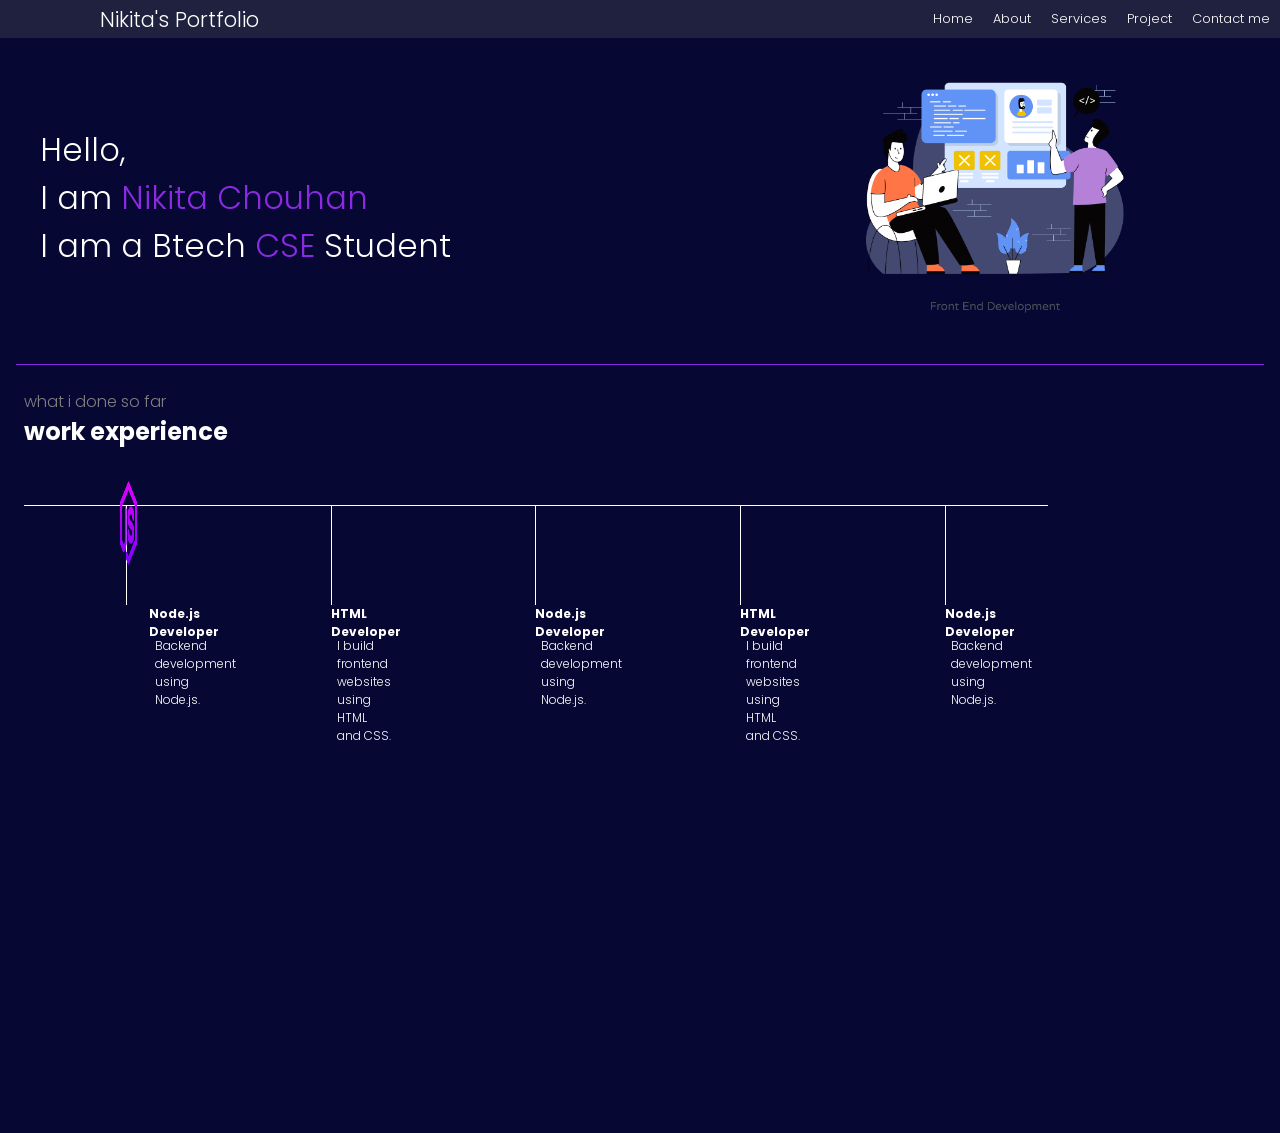
==== html/index.html @ 20d3955c "i am add timeline section" ====
<!DOCTYPE html>
<html lang="en">

<head>
    <meta charset="UTF-8">
    <meta name="viewport" content="width=device-width, initial-scale=1.0">
    <title>portfolio basics</title>

    <link rel="preconnect" href="https://fonts.googleapis.com">
    <link rel="preconnect" href="https://fonts.gstatic.com" crossorigin>
    <link
        href="https://fonts.googleapis.com/css2?family=Poppins:ital,wght@0,100;0,200;0,300;0,400;0,500;0,600;0,700;0,800;0,900;1,100;1,200;1,300;1,400;1,500;1,600;1,700;1,800;1,900&display=swap"
        rel="stylesheet">
    <link rel="stylesheet" href="../css/style.css">
</head>

<body>
    <header>
        <nav>
            <div class="left">Nikita's Portfolio</div>
            <div class="right">
                <ul>

                    <li><a href="/">Home</a></li>
                    <li><a href="/">About</a></li>
                    <li><a href="/">Services</a></li>
                    <li><a href="/">Project</a></li>
                    <li><a href="/">Contact me</a></li>
                </ul>
            </div>
        </nav>
    </header>
    <main>
        <div class="section">
            <div class="leftSection">
                Hello, <div>I am <span>Nikita Chouhan</span></div>
                <div> I am a Btech <span>CSE</span> Student</div>
            </div>
            <div class="rightSection">
                <img src="../images/final.png" alt="">
            </div>
        </div>
        <hr>
        <div class="secondsection">
            <span class="grey-text">what i done so far</span>
            <h2>work experience</h2>
            <div class="box">
               
                <div class="vertical">
                     <img class="image-top" src="../images/nodejs_15379746.png" alt="">
                    <div class="vertical-text">
                         Node.js Developer

                    </div>
                    <div class="vertical-desc">
                        Backend development using Node.js.

                    </div>

                </div>
                <div class="vertical">
                    <div class="vertical-text">
                        HTML Developer
                    </div>
                    <div class="vertical-desc">
                         I build frontend websites using HTML and CSS.
                    </div>

                </div>
                <div class="vertical">
                    <div class="vertical-text">
                         Node.js Developer
                    </div>
                    <div class="vertical-desc">
                         Backend development using Node.js.
                    </div>

                </div>
                <div class="vertical">
                    <div class="vertical-text">
                        HTML Developer
                    </div>
                    <div class="vertical-desc">
                         I build frontend websites using HTML and CSS.
                    </div>

                </div>
                <div class="vertical">
                    <div class="vertical-text">
                         Node.js Developer
                    </div>
                    <div class="vertical-desc">
                         Backend development using Node.js.
                    </div>

                </div>
            </div>
        </div>



    </main>
    <footer>

    </footer>

</body>

</html>
---- css/style.css ----
* {
  margin: 0;
  padding: 0;

}

body {
  background-color: rgb(7, 7, 51);
  color: white;
  font-family: 'Poppins', sans-serif;
  font-weight: 300;
}

nav {
  font-size: 0.8rem;
  background-color: rgb(32, 32, 63);
  display: flex;
  justify-content: space-between;
  align-items: center;
}

nav ul {
  display: flex;
  justify-content: center;
}

nav li {
  list-style: none;
  padding: 10px;
}
nav ul li a{
  text-decoration:none;
  color: white;
}
nav ul li a:hover{
  color: blueviolet;
}
html
{
  scroll-behavior: smooth;
}

.left {
  display: flex;
  margin-left: 100px;
  font-size: 1.3rem;
}

.section {
  display: flex;
  justify-content: space-around;
  margin: 10px 0;
  
}

.leftSection {
  /* background-color: red; */
  display: flex;
  flex-direction: column;
  justify-content: center;
  /* align-items:self-start; */
  margin:0x 0px;
  padding-left: 10px;
  font-size: 2rem;
  width: 50%;
}
.leftSection span{
  color: blueviolet;
}

.rightSection {
  width: 40%;
  display: flex;
  justify-content: center;
}

.rightSection img {
  width: 300px;
  max-width: 100%;
}
hr{
  border: none;
  background-color: blueviolet;
  height: 0.5px;
  margin:16px;
}
.secondsection
{
  /* display: flex; */
  /* justify-content: center; */
  /* flex-direction:column; */
  margin: 24px;
  height: 80vh;
  max-width: 80vh;
}
.grey-text{
  color: grey;
}
.box{
  background-color: white;
  width: 80vw;
  height: 1px;
  display: flex;
  justify-content: space-around;
  margin: 56px 0px;
}
.vertical{
  background-color: white;
  width: 1px;
  height: 100px;
  display: flex;
  margin: 0px 48px;
}
.vertical-text{
  position: relative;
  top: 100px;
      font-size: 12px;
    font-weight: bold;
    width: 150px;
}
.vertical-desc
{
    font-size: 12px;
    width: 120px;
    right: 64px;
    position: relative;
    top: 132px;
  
}
.image-top{
   width: 23px;

   position: relative;
   top: -32px;
   left: -9px;
}
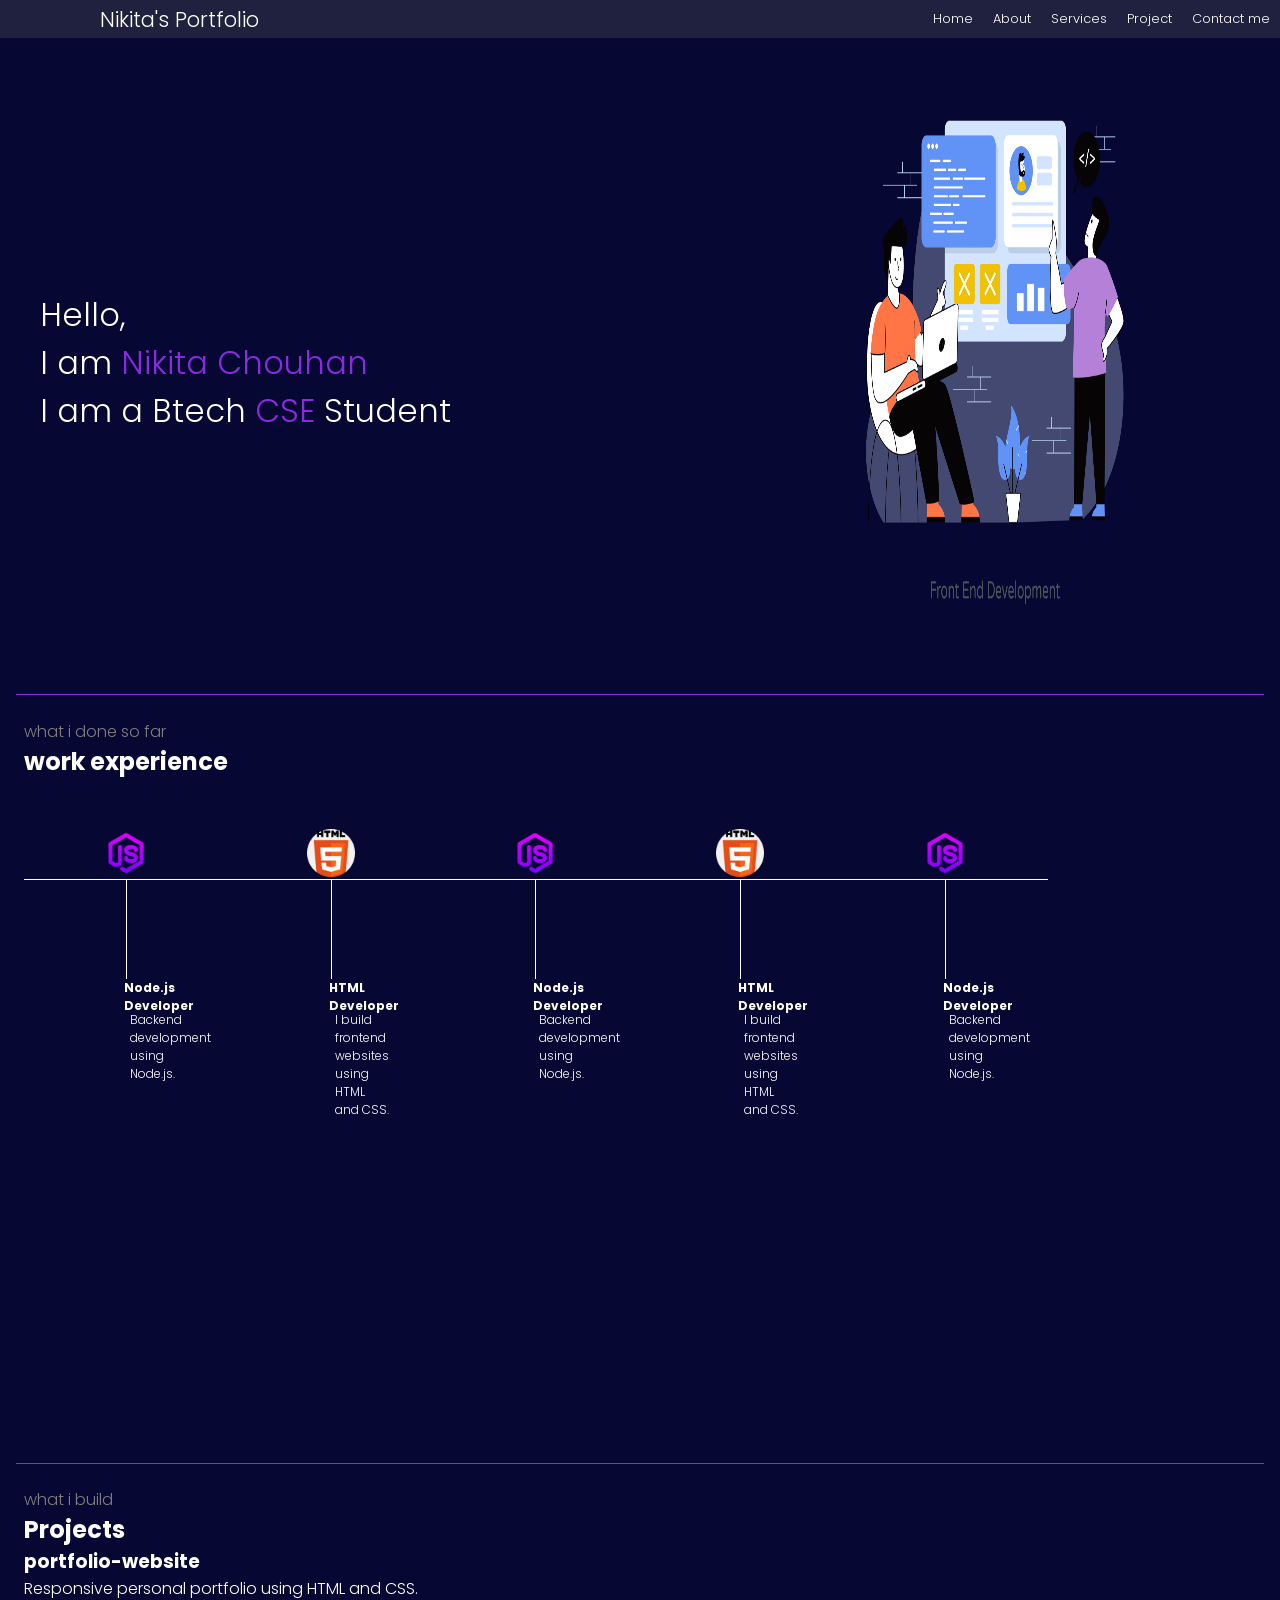
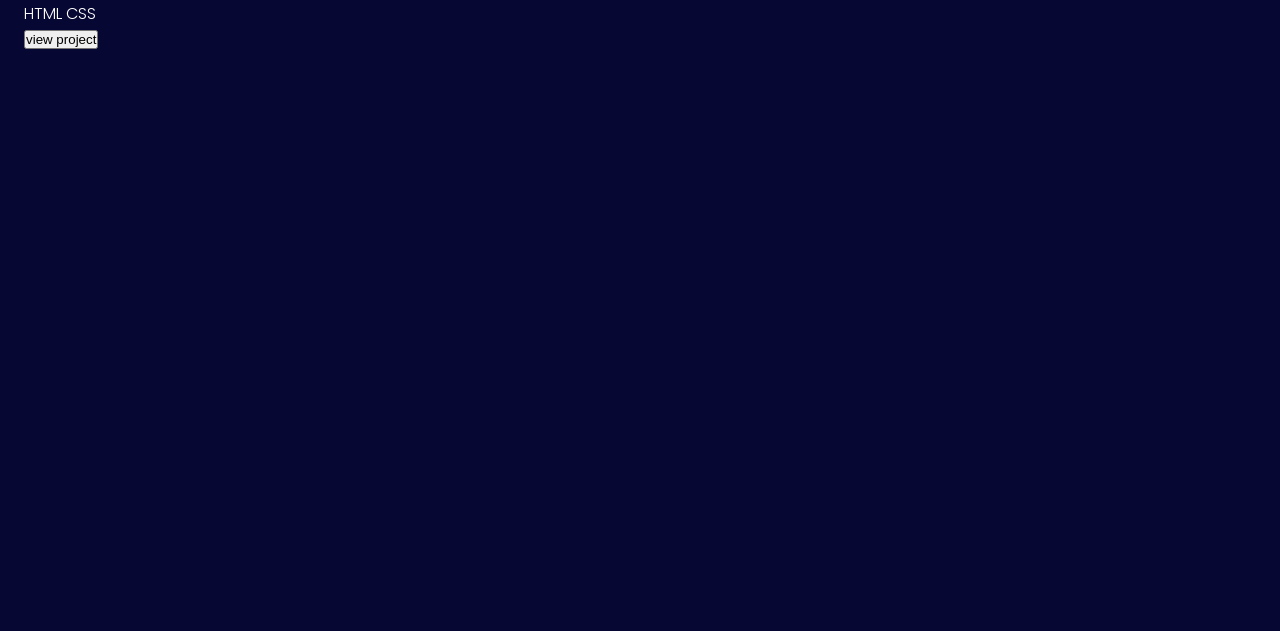
==== commit a333815f: "updated portfolio project section" ====
--- a/html/index.html
+++ b/html/index.html
@@ -21,17 +21,17 @@
             <div class="right">
                 <ul>
 
-                    <li><a href="/">Home</a></li>
-                    <li><a href="/">About</a></li>
-                    <li><a href="/">Services</a></li>
-                    <li><a href="/">Project</a></li>
-                    <li><a href="/">Contact me</a></li>
+                    <li><a href="#home">Home</a></li>
+                    <li><a href="#about">About</a></li>
+                    <li><a href="#services">Services</a></li>
+                    <li><a href="#project">Project</a></li>
+                    <li><a href="#contact">Contact me</a></li>
                 </ul>
             </div>
         </nav>
     </header>
     <main>
-        <div class="section">
+        <div id="home" class="section">
             <div class="leftSection">
                 Hello, <div>I am <span>Nikita Chouhan</span></div>
                 <div> I am a Btech <span>CSE</span> Student</div>
@@ -41,15 +41,15 @@
             </div>
         </div>
         <hr>
-        <div class="secondsection">
+        <div id="about" class="secondsection">
             <span class="grey-text">what i done so far</span>
             <h2>work experience</h2>
             <div class="box">
-               
+
                 <div class="vertical">
-                     <img class="image-top" src="../images/nodejs_15379746.png" alt="">
+                    <img class="image-top" src="../images/nodejs_15379746.png" alt="">
                     <div class="vertical-text">
-                         Node.js Developer
+                        Node.js Developer
 
                     </div>
                     <div class="vertical-desc">
@@ -59,43 +59,66 @@
 
                 </div>
                 <div class="vertical">
+                    <img class="image-top" src="../images/html-5_919827.png" alt="">
                     <div class="vertical-text">
                         HTML Developer
                     </div>
                     <div class="vertical-desc">
-                         I build frontend websites using HTML and CSS.
+                        I build frontend websites using HTML and CSS.
                     </div>
 
                 </div>
                 <div class="vertical">
+                    <img class="image-top" src="../images/nodejs_15379746.png" alt="">
                     <div class="vertical-text">
-                         Node.js Developer
+                        Node.js Developer
                     </div>
                     <div class="vertical-desc">
-                         Backend development using Node.js.
+                        Backend development using Node.js.
                     </div>
 
                 </div>
                 <div class="vertical">
+                    <img class="image-top" src="../images/html-5_919827.png" alt="">
                     <div class="vertical-text">
                         HTML Developer
                     </div>
                     <div class="vertical-desc">
-                         I build frontend websites using HTML and CSS.
+                        I build frontend websites using HTML and CSS.
                     </div>
 
                 </div>
                 <div class="vertical">
+                    <img class="image-top" src="../images/nodejs_15379746.png" alt="">
                     <div class="vertical-text">
-                         Node.js Developer
+                        Node.js Developer
                     </div>
                     <div class="vertical-desc">
-                         Backend development using Node.js.
+                        Backend development using Node.js.
                     </div>
 
                 </div>
             </div>
         </div>
+        <hr>
+        <section id="project" class="project-section">
+            <span class="grey-text"> what i build</span>
+            <h2>Projects</h2>
+            <div class="project-container">
+                <div class="project-card">
+                    <h3>portfolio-website
+                    </h3>
+                    <p> Responsive personal portfolio using HTML and CSS.</p>
+                    <div class="tech">
+                        HTML CSS
+                    </div>
+                    <button class="project-button">
+                        view project
+                    </button>
+                </div>
+            </div>
+
+        </section>
 
 
 
--- a/css/style.css
+++ b/css/style.css
@@ -1,13 +1,12 @@
 * {
   margin: 0;
   padding: 0;
-
 }
 
 body {
   background-color: rgb(7, 7, 51);
   color: white;
-  font-family: 'Poppins', sans-serif;
+  font-family: "Poppins", sans-serif;
   font-weight: 300;
 }
 
@@ -27,16 +26,23 @@
 nav li {
   list-style: none;
   padding: 10px;
+ 
+
 }
-nav ul li a{
-  text-decoration:none;
+nav ul li a {
+  text-decoration: none;
   color: white;
+  transition: color 1s ease;
 }
-nav ul li a:hover{
+nav ul li a:hover {
   color: blueviolet;
+  /* transform: scale(5); */
+ 
 }
-html
-{
+nav ul li a:active {
+  color: black;
+}
+html {
   scroll-behavior: smooth;
 }
 
@@ -50,7 +56,7 @@
   display: flex;
   justify-content: space-around;
   margin: 10px 0;
-  
+  height: 70vh;
 }
 
 .leftSection {
@@ -59,12 +65,12 @@
   flex-direction: column;
   justify-content: center;
   /* align-items:self-start; */
-  margin:0x 0px;
+  margin: 0x 0px;
   padding-left: 10px;
   font-size: 2rem;
   width: 50%;
 }
-.leftSection span{
+.leftSection span {
   color: blueviolet;
 }
 
@@ -77,60 +83,83 @@
 .rightSection img {
   width: 300px;
   max-width: 100%;
+  animation: float 3s ease-in-out  infinite;
 }
-hr{
+@keyframes float {
+  0%{
+    transform: translateY(0);
+  }
+  50%
+  {
+    transform: translateY(-15px);
+  }
+  100%{
+    transform: translateY(0);
+  }
+
+  
+}
+hr {
   border: none;
   background-color: blueviolet;
   height: 0.5px;
-  margin:16px;
+  margin: 16px;
 }
-.secondsection
-{
+.secondsection {
   /* display: flex; */
   /* justify-content: center; */
   /* flex-direction:column; */
   margin: 24px;
   height: 80vh;
-  max-width: 80vh;
+  max-width: 80vw;
 }
-.grey-text{
+.grey-text {
   color: grey;
 }
-.box{
+.box {
   background-color: white;
   width: 80vw;
   height: 1px;
   display: flex;
   justify-content: space-around;
-  margin: 56px 0px;
+  margin: 100px 0px;
 }
-.vertical{
+.vertical {
   background-color: white;
   width: 1px;
   height: 100px;
   display: flex;
   margin: 0px 48px;
 }
-.vertical-text{
+.vertical-text {
   position: relative;
   top: 100px;
-      font-size: 12px;
-    font-weight: bold;
-    width: 150px;
+  font-size: 12px;
+  font-weight: bold;
+  width: 150px;
+  left: -50px;
 }
-.vertical-desc
+.vertical-desc {
+  font-size: 12px;
+  width: 120px;
+  right: 114px;
+  position: relative;
+  top: 132px;
+}
+.image-top {
+  width: 81px;
+  position: relative;
+  top: -50px;
+  left: -24px;
+  height: 3rem;
+}
+.project-section
 {
-    font-size: 12px;
-    width: 120px;
-    right: 64px;
-    position: relative;
-    top: 132px;
-  
+   margin: 24px;
+ height: 80vh;
+ max-width: 80vw;
 }
-.image-top{
-   width: 23px;
-
-   position: relative;
-   top: -32px;
-   left: -9px;
-}+.project-container
+{
+  display: flex;
+}
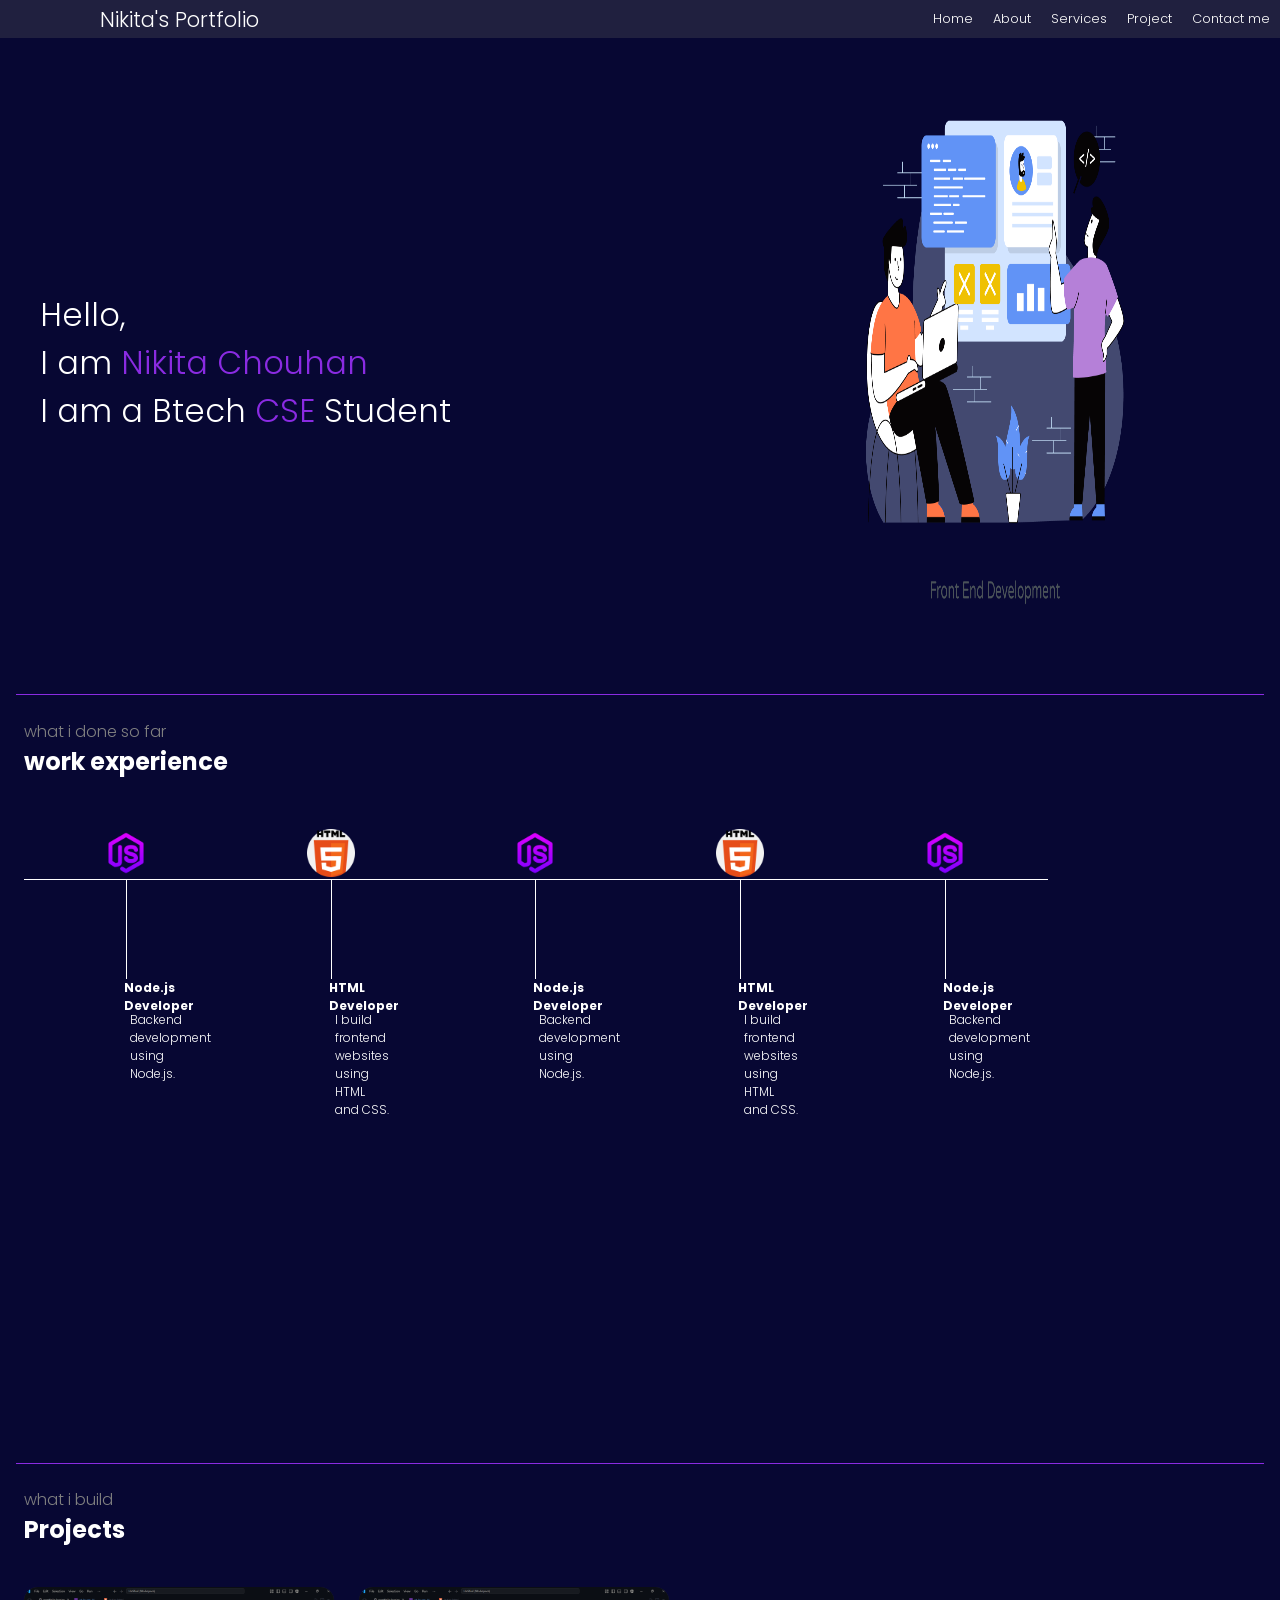
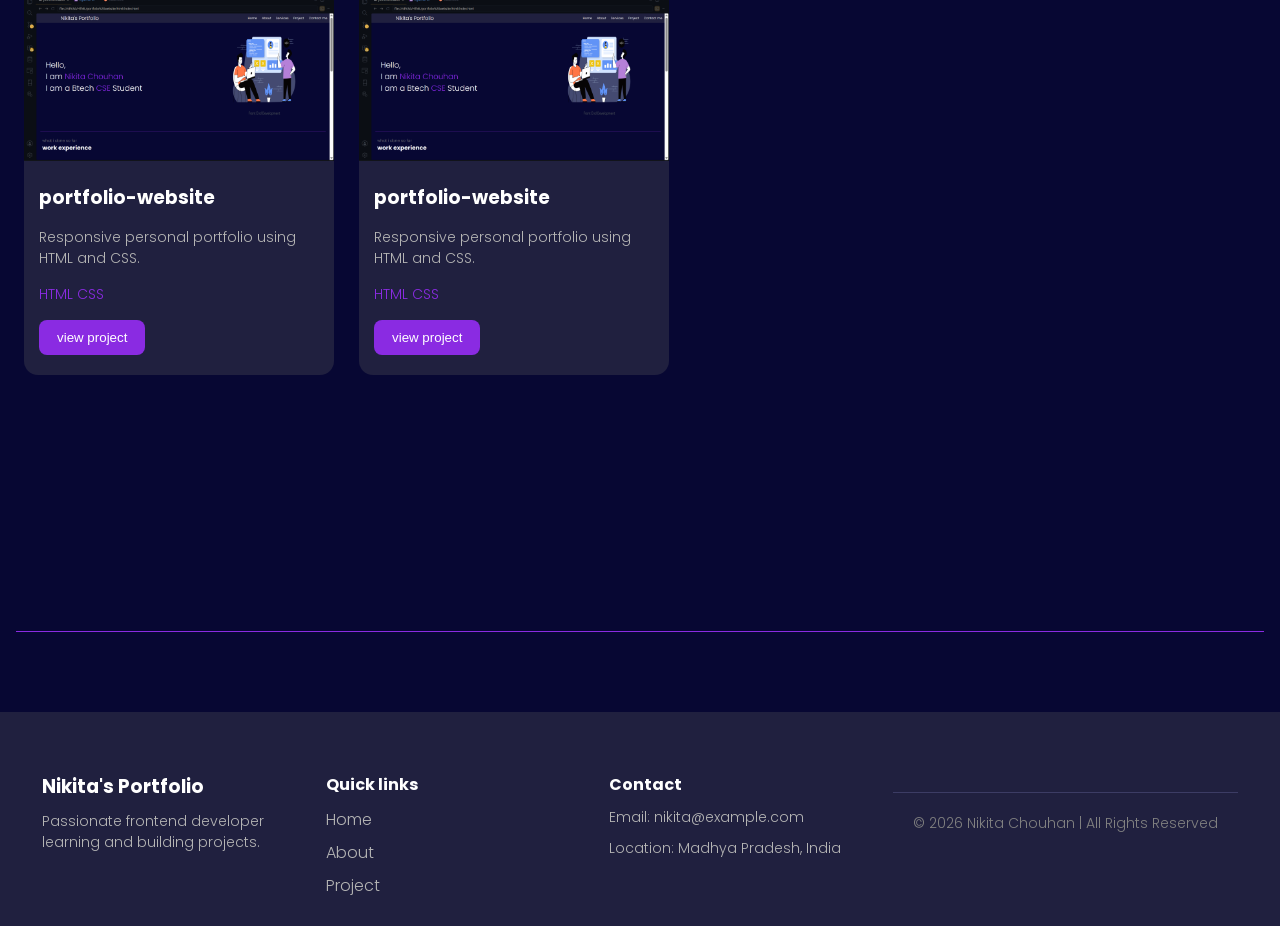
==== commit d327154c: "add project and footer section" ====
--- a/html/index.html
+++ b/html/index.html
@@ -31,7 +31,7 @@
         </nav>
     </header>
     <main>
-        <div id="home" class="section">
+        <section id="home" class="section">
             <div class="leftSection">
                 Hello, <div>I am <span>Nikita Chouhan</span></div>
                 <div> I am a Btech <span>CSE</span> Student</div>
@@ -39,9 +39,9 @@
             <div class="rightSection">
                 <img src="../images/final.png" alt="">
             </div>
-        </div>
+        </section>
         <hr>
-        <div id="about" class="secondsection">
+        <section id="about" class="secondsection">
             <span class="grey-text">what i done so far</span>
             <h2>work experience</h2>
             <div class="box">
@@ -99,13 +99,14 @@
 
                 </div>
             </div>
-        </div>
+        </section>
         <hr>
         <section id="project" class="project-section">
             <span class="grey-text"> what i build</span>
             <h2>Projects</h2>
             <div class="project-container">
                 <div class="project-card">
+                    <img src="../images/portfolio.png" alt="">
                     <h3>portfolio-website
                     </h3>
                     <p> Responsive personal portfolio using HTML and CSS.</p>
@@ -116,14 +117,56 @@
                         view project
                     </button>
                 </div>
+                <div class="project-card">
+                    <img src="../images/portfolio.png" alt="">
+                    <h3>portfolio-website
+                    </h3>
+                    <p> Responsive personal portfolio using HTML and CSS.</p>
+                    <div class="tech">
+                        HTML CSS
+                    </div>
+                    <button class="project-button">
+                        view project
+                    </button>
+                </div>
+
             </div>
 
         </section>
 
+    </main>
+    <hr>
+    <footer id="contact">
+        <div class="footer-container">
+            <div class="footer-first">
+                <h3>Nikita's Portfolio</h3>
+
+                <p>
+                    Passionate frontend developer learning and building projects.
+                </p>
+
+            </div>
+            <div class="footer-second">
+                <h4>Quick links</h4>
+                <ul>
+                    <li><a href="#home">Home</a></li>
+                    <li><a href="#about">About</a></li>
+                    <li><a href="#project">Project</a></li>
+                </ul>
+
+            </div>
+            <div class="footer-third">
+                <h4>Contact</h4>
+
+                <p>Email: nikita@example.com</p>
+                <p>Location: Madhya Pradesh, India</p>
 
 
-    </main>
-    <footer>
+            </div>
+            <div class="footer-bottom">
+                © 2026 Nikita Chouhan | All Rights Reserved
+            </div>
+        </div>
 
     </footer>
 
--- a/css/style.css
+++ b/css/style.css
@@ -16,6 +16,9 @@
   display: flex;
   justify-content: space-between;
   align-items: center;
+  position: sticky;
+  top: 0;
+  z-index: 1000;
 }
 
 nav ul {
@@ -26,8 +29,6 @@
 nav li {
   list-style: none;
   padding: 10px;
- 
-
 }
 nav ul li a {
   text-decoration: none;
@@ -37,7 +38,6 @@
 nav ul li a:hover {
   color: blueviolet;
   /* transform: scale(5); */
- 
 }
 nav ul li a:active {
   color: black;
@@ -83,21 +83,18 @@
 .rightSection img {
   width: 300px;
   max-width: 100%;
-  animation: float 3s ease-in-out  infinite;
+  animation: float 3s ease-in-out infinite;
 }
 @keyframes float {
-  0%{
+  0% {
     transform: translateY(0);
   }
-  50%
-  {
+  50% {
     transform: translateY(-15px);
   }
-  100%{
+  100% {
     transform: translateY(0);
   }
-
-  
 }
 hr {
   border: none;
@@ -153,13 +150,135 @@
   left: -24px;
   height: 3rem;
 }
-.project-section
-{
-   margin: 24px;
- height: 80vh;
- max-width: 80vw;
-}
-.project-container
-{
-  display: flex;
-}
+.project-section {
+  margin: 24px;
+  height: 80vh;
+  max-width: 80vw;
+}
+.project-container {
+  display: flex;
+  flex-wrap: wrap;
+  gap: 25px;
+  margin-top: 40px;
+}
+.project-card {
+  background-color: rgb(32, 32, 63);
+  width: 310px;
+  border-radius: 14px;
+  padding-bottom: 20px;
+  overflow: hidden;
+  transition: 0.3s ease;
+}
+.project-card:hover {
+  transform: translateY(-10px);
+}
+.project-card img {
+  width: 100%;
+}
+.project-card h3 {
+  margin: 15px;
+}
+
+.project-card p {
+  margin: 15px;
+
+  color: rgb(180, 180, 180);
+
+  font-size: 14px;
+}
+.tech {
+  margin: 15px;
+
+  color: blueviolet;
+
+  font-size: 14px;
+}
+.project-button {
+  margin-left: 15px;
+
+  padding: 10px 18px;
+
+  border: none;
+
+  border-radius: 8px;
+
+  background-color: blueviolet;
+
+  color: white;
+
+  cursor: pointer;
+
+  transition: 0.3s;
+}
+
+.project-button:hover {
+  background-color: rgb(160, 90, 225);
+}
+
+.footer-section {
+  background-color: rgb(32, 32, 63);
+  margin: 20px;
+  height: 7vh;
+  max-width: 80vw;
+}
+footer {
+  background: rgb(32, 32, 63);
+  margin-top: 80px;
+  padding-top: 40px;
+}
+.footer-container {
+  display: flex;
+
+  justify-content: space-around;
+
+  flex-wrap: wrap;
+
+  gap: 30px;
+
+  padding: 20px 40px;
+}
+.footer-first,
+.footer-second,
+.footer-third {
+  width: 250px;
+}
+.footer-first p,
+.footer-third p {
+  color: rgb(180, 180, 180);
+
+  margin-top: 10px;
+
+  font-size: 14px;
+}
+.footer-second ul {
+  list-style: none;
+
+  margin-top: 10px;
+}
+.footer-second ul li {
+  margin-bottom: 8px;
+}
+.footer-second ul li a {
+  text-decoration: none;
+
+  color: rgb(180, 180, 180);
+
+  transition: 0.3s;
+}
+
+.footer-second ul li a:hover {
+  color: blueviolet;
+}
+.footer-bottom {
+  text-align: center;
+
+  padding: 20px;
+
+  border-top: 1px solid rgb(60, 60, 100);
+
+  margin-top: 20px;
+
+  color: grey;
+
+  font-size: 14px;
+}
